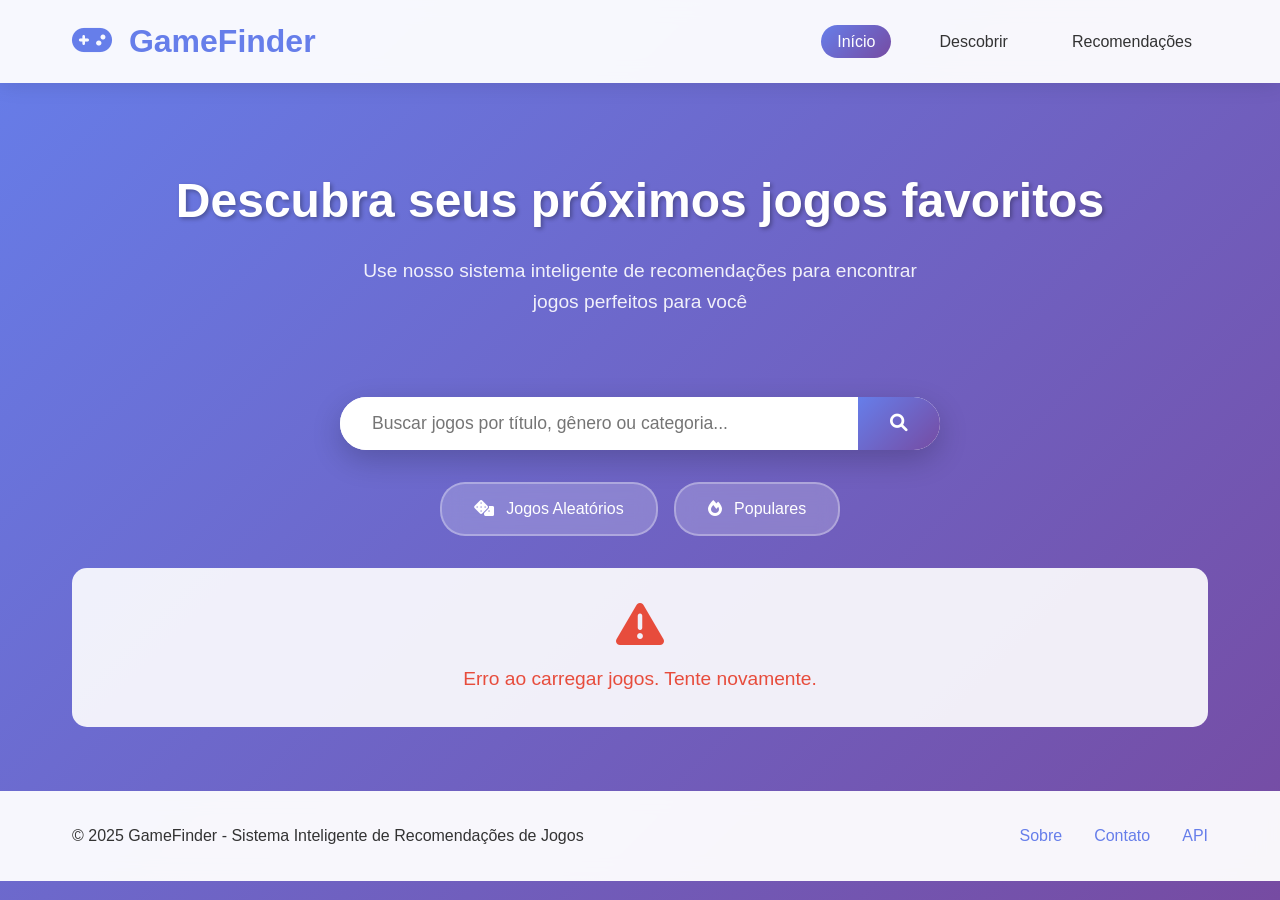
==== frontend/index.html @ a0ebf60d "Front-end inicial" ====
<!DOCTYPE html>
<html lang="pt-br">
<head>
    <meta charset="UTF-8">
    <meta name="viewport" content="width=device-width, initial-scale=1.0">
    <title>GameFinder - Sistema de Recomendações de Jogos</title>
    <link rel="stylesheet" href="style.css">
    <link href="https://cdnjs.cloudflare.com/ajax/libs/font-awesome/6.0.0/css/all.min.css" rel="stylesheet">
</head>
<body>
    <header>
        <div class="header-container">
            <h1><i class="fas fa-gamepad"></i> GameFinder</h1>
            <nav>
                <ul>
                    <li><a href="#" data-section="home" class="nav-link active">Início</a></li>
                    <li><a href="#" data-section="discover" class="nav-link">Descobrir</a></li>
                    <li><a href="#" data-section="recommendations" class="nav-link">Recomendações</a></li>
                </ul>
            </nav>
        </div>
    </header>

    <main>
        <!-- Seção Inicial -->
        <section id="home-section" class="section active">
            <div class="hero">
                <h2>Descubra seus próximos jogos favoritos</h2>
                <p>Use nosso sistema inteligente de recomendações para encontrar jogos perfeitos para você</p>
            </div>
            
            <div class="search-container">
                <div class="search-box">
                    <input type="text" id="search-input" placeholder="Buscar jogos por título, gênero ou categoria...">
                    <button id="search-button"><i class="fas fa-search"></i></button>
                </div>
            </div>

            <div class="quick-actions">
                <button class="action-btn" id="random-games-btn">
                    <i class="fas fa-dice"></i>
                    Jogos Aleatórios
                </button>
                <button class="action-btn" id="popular-games-btn">
                    <i class="fas fa-fire"></i>
                    Populares
                </button>
            </div>
        </section>

        <!-- Seção Descobrir -->
        <section id="discover-section" class="section">
            <h2>Descobrir Jogos</h2>
            <div class="filters">
                <div class="filter-group">
                    <label for="genre-filter">Gênero:</label>
                    <select id="genre-filter">
                        <option value="">Todos os gêneros</option>
                        <!-- Opções serão carregadas dinamicamente -->
                    </select>
                </div>
                <div class="filter-group">
                    <label for="category-filter">Categoria:</label>
                    <select id="category-filter">
                        <option value="">Todas as categorias</option>
                        <!-- Opções serão carregadas dinamicamente -->
                    </select>
                </div>
                <button id="apply-filters-btn" class="action-btn">
                    <i class="fas fa-filter"></i>
                    Aplicar Filtros
                </button>
            </div>
            
            <!-- Preview de jogos na seção descobrir -->
            <div id="discover-preview" class="discover-preview">
                <h3>Jogos em Destaque</h3>
                <div id="discover-games-grid" class="game-grid-small">
                    <!-- Cards pequenos dos jogos serão carregados aqui -->
                </div>
            </div>
        </section>

        <!-- Seção Recomendações -->
        <section id="recommendations-section" class="section">
            <h2>Recomendações Personalizadas</h2>
            <div class="recommendation-options">
                <div class="mood-selector">
                    <h3>Como você está se sentindo hoje?</h3>
                    <div class="mood-buttons">
                        <button class="mood-btn" data-mood="action">
                            <i class="fas fa-fist-raised"></i>
                            Aventureiro
                        </button>
                        <button class="mood-btn" data-mood="relaxed">
                            <i class="fas fa-leaf"></i>
                            Relaxado
                        </button>
                        <button class="mood-btn" data-mood="competitive">
                            <i class="fas fa-trophy"></i>
                            Competitivo
                        </button>
                        <button class="mood-btn" data-mood="creative">
                            <i class="fas fa-palette"></i>
                            Criativo
                        </button>
                    </div>
                </div>
                
                <div class="game-input">
                    <h3>Baseado em um jogo que você gosta</h3>
                    <div class="input-group">
                        <input type="text" id="game-search-input" placeholder="Digite o nome de um jogo...">
                        <button id="find-similar-btn" class="action-btn">
                            <i class="fas fa-search-plus"></i>
                            Encontrar Similares
                        </button>
                    </div>
                </div>
            </div>
        </section>

        <!-- Lista de Jogos -->
        <section id="game-list" class="game-grid">
            <!-- Jogos serão carregados aqui -->
        </section>

        <!-- Loading -->
        <div id="loading" class="loading hidden">
            <div class="spinner"></div>
            <p>Carregando jogos...</p>
        </div>

        <!-- Modal para detalhes do jogo -->
        <div id="game-modal" class="modal hidden">
            <div class="modal-content">
                <span class="close">&times;</span>
                <div id="modal-body">
                    <!-- Conteúdo do modal será inserido aqui -->
                </div>
            </div>
        </div>
    </main>

    <footer>
        <div class="footer-content">
            <p>&copy; 2025 GameFinder - Sistema Inteligente de Recomendações de Jogos</p>
            <div class="footer-links">
                <a href="#">Sobre</a>
                <a href="#">Contato</a>
                <a href="#">API</a>
            </div>
        </div>
    </footer>

    <script src="demo-data.js"></script>
    <script src="main.js"></script>
</body>
</html>
---- frontend/style.css ----
/* Reset e configurações básicas */
* {
    margin: 0;
    padding: 0;
    box-sizing: border-box;
}

body {
    font-family: 'Segoe UI', Tahoma, Geneva, Verdana, sans-serif;
    line-height: 1.6;
    color: #333;
    background: linear-gradient(135deg, #667eea 0%, #764ba2 100%);
    min-height: 100vh;
}

/* Header */
header {
    background: rgba(255, 255, 255, 0.95);
    backdrop-filter: blur(10px);
    box-shadow: 0 2px 20px rgba(0, 0, 0, 0.1);
    position: sticky;
    top: 0;
    z-index: 1000;
}

.header-container {
    max-width: 1200px;
    margin: 0 auto;
    padding: 1rem 2rem;
    display: flex;
    justify-content: space-between;
    align-items: center;
}

header h1 {
    color: #667eea;
    font-size: 2rem;
    font-weight: bold;
}

header h1 i {
    margin-right: 0.5rem;
}

nav ul {
    display: flex;
    list-style: none;
    gap: 2rem;
}

.nav-link {
    color: #333;
    text-decoration: none;
    font-weight: 500;
    padding: 0.5rem 1rem;
    border-radius: 25px;
    transition: all 0.3s ease;
    position: relative;
}

.nav-link:hover,
.nav-link.active {
    background: linear-gradient(135deg, #667eea, #764ba2);
    color: white;
    transform: translateY(-2px);
}

/* Main Content */
main {
    max-width: 1200px;
    margin: 2rem auto;
    padding: 0 2rem;
}

/* Sections */
.section {
    display: none;
    animation: fadeIn 0.5s ease-in;
}

.section.active {
    display: block;
}

@keyframes fadeIn {
    from { opacity: 0; transform: translateY(20px); }
    to { opacity: 1; transform: translateY(0); }
}

/* Hero Section */
.hero {
    text-align: center;
    padding: 3rem 0;
    color: white;
}

.hero h2 {
    font-size: 3rem;
    margin-bottom: 1rem;
    text-shadow: 2px 2px 4px rgba(0, 0, 0, 0.3);
}

.hero p {
    font-size: 1.2rem;
    opacity: 0.9;
    max-width: 600px;
    margin: 0 auto;
}

/* Search Container */
.search-container {
    display: flex;
    justify-content: center;
    margin: 2rem 0;
}

.search-box {
    display: flex;
    background: white;
    border-radius: 50px;
    overflow: hidden;
    box-shadow: 0 10px 30px rgba(0, 0, 0, 0.2);
    width: 100%;
    max-width: 600px;
}

#search-input {
    flex: 1;
    padding: 1rem 2rem;
    border: none;
    font-size: 1.1rem;
    outline: none;
}

#search-button {
    padding: 1rem 2rem;
    background: linear-gradient(135deg, #667eea, #764ba2);
    color: white;
    border: none;
    cursor: pointer;
    font-size: 1.1rem;
    transition: all 0.3s ease;
}

#search-button:hover {
    background: linear-gradient(135deg, #5a6fd8, #6a4190);
    transform: scale(1.05);
}

/* Quick Actions */
.quick-actions {
    display: flex;
    justify-content: center;
    gap: 1rem;
    margin: 2rem 0;
}

.action-btn {
    padding: 1rem 2rem;
    background: rgba(255, 255, 255, 0.2);
    color: white;
    border: 2px solid rgba(255, 255, 255, 0.3);
    border-radius: 25px;
    cursor: pointer;
    font-size: 1rem;
    font-weight: 500;
    transition: all 0.3s ease;
    backdrop-filter: blur(10px);
}

.action-btn:hover {
    background: rgba(255, 255, 255, 0.3);
    transform: translateY(-3px);
    box-shadow: 0 10px 20px rgba(0, 0, 0, 0.2);
}

.action-btn i {
    margin-right: 0.5rem;
}

/* Discover Section */
#discover-section {
    background: rgba(255, 255, 255, 0.95);
    border-radius: 20px;
    padding: 2rem;
    margin: 2rem 0;
    box-shadow: 0 10px 30px rgba(0, 0, 0, 0.1);
}

#discover-section h2 {
    color: #667eea;
    margin-bottom: 2rem;
    text-align: center;
}

.filters {
    display: flex;
    gap: 2rem;
    align-items: end;
    flex-wrap: wrap;
    justify-content: center;
    margin-bottom: 2rem;
}

.filter-group {
    display: flex;
    flex-direction: column;
    gap: 0.5rem;
}

.filter-group label {
    font-weight: 500;
    color: #333;
}

.filter-group select {
    padding: 0.8rem;
    border: 2px solid #e0e0e0;
    border-radius: 10px;
    font-size: 1rem;
    outline: none;
    transition: all 0.3s ease;
}

.filter-group select:focus {
    border-color: #667eea;
    box-shadow: 0 0 0 3px rgba(102, 126, 234, 0.1);
}

/* Discover Preview */
.discover-preview {
    margin-top: 2rem;
}

.discover-preview h3 {
    color: #667eea;
    margin-bottom: 1rem;
    text-align: center;
}

.game-grid-small {
    display: grid;
    grid-template-columns: repeat(auto-fill, minmax(180px, 1fr));
    gap: 1rem;
    margin-bottom: 1rem;
}

.game-card-small {
    background: white;
    border-radius: 15px;
    overflow: hidden;
    box-shadow: 0 5px 15px rgba(0, 0, 0, 0.1);
    transition: all 0.3s ease;
    cursor: pointer;
}

.game-card-small:hover {
    transform: translateY(-5px);
    box-shadow: 0 10px 25px rgba(0, 0, 0, 0.15);
}

.game-card-small img {
    width: 100%;
    height: 120px;
    object-fit: cover;
}

.game-card-small-content {
    padding: 1rem;
}

.game-card-small h4 {
    font-size: 1rem;
    margin-bottom: 0.5rem;
    color: #333;
    line-height: 1.2;
}

.game-card-small p {
    color: #666;
    font-size: 0.8rem;
    margin: 0;
}

/* Recommendations Section */
#recommendations-section {
    background: rgba(255, 255, 255, 0.95);
    border-radius: 20px;
    padding: 2rem;
    margin: 2rem 0;
    box-shadow: 0 10px 30px rgba(0, 0, 0, 0.1);
}

#recommendations-section h2 {
    color: #667eea;
    margin-bottom: 2rem;
    text-align: center;
}

.recommendation-options {
    display: grid;
    grid-template-columns: 1fr 1fr;
    gap: 3rem;
}

.mood-selector h3,
.game-input h3 {
    margin-bottom: 1rem;
    color: #333;
}

.mood-buttons {
    display: grid;
    grid-template-columns: 1fr 1fr;
    gap: 1rem;
}

.mood-btn {
    padding: 1rem;
    background: linear-gradient(135deg, #f093fb 0%, #f5576c 100%);
    color: white;
    border: none;
    border-radius: 15px;
    cursor: pointer;
    font-weight: 500;
    transition: all 0.3s ease;
    text-align: center;
}

.mood-btn:hover {
    transform: translateY(-3px);
    box-shadow: 0 10px 20px rgba(0, 0, 0, 0.2);
}

.mood-btn i {
    display: block;
    font-size: 1.5rem;
    margin-bottom: 0.5rem;
}

.input-group {
    display: flex;
    gap: 1rem;
}

#game-search-input {
    flex: 1;
    padding: 1rem;
    border: 2px solid #e0e0e0;
    border-radius: 10px;
    font-size: 1rem;
    outline: none;
    transition: all 0.3s ease;
}

#game-search-input:focus {
    border-color: #667eea;
    box-shadow: 0 0 0 3px rgba(102, 126, 234, 0.1);
}

/* Game Grid */
.game-grid {
    display: grid;
    grid-template-columns: repeat(auto-fill, minmax(280px, 1fr));
    gap: 2rem;
    margin: 2rem 0;
}

.game-card {
    background: white;
    border-radius: 20px;
    overflow: hidden;
    box-shadow: 0 10px 30px rgba(0, 0, 0, 0.1);
    transition: all 0.3s ease;
    cursor: pointer;
}

.game-card:hover {
    transform: translateY(-10px);
    box-shadow: 0 20px 40px rgba(0, 0, 0, 0.2);
}

.game-card img {
    width: 100%;
    height: 200px;
    object-fit: cover;
    transition: all 0.3s ease;
}

.game-card:hover img {
    transform: scale(1.1);
}

.game-card-content {
    padding: 1.5rem;
}

.game-card h3 {
    font-size: 1.3rem;
    margin-bottom: 0.5rem;
    color: #333;
}

.game-card p {
    color: #666;
    margin-bottom: 1rem;
}

.game-tags {
    display: flex;
    flex-wrap: wrap;
    gap: 0.5rem;
}

.tag {
    background: linear-gradient(135deg, #667eea, #764ba2);
    color: white;
    padding: 0.3rem 0.8rem;
    border-radius: 15px;
    font-size: 0.8rem;
    font-weight: 500;
}

/* Loading */
.loading {
    text-align: center;
    padding: 3rem;
    color: white;
}

.loading.hidden {
    display: none;
}

.spinner {
    width: 50px;
    height: 50px;
    border: 4px solid rgba(255, 255, 255, 0.3);
    border-top: 4px solid white;
    border-radius: 50%;
    animation: spin 1s linear infinite;
    margin: 0 auto 1rem;
}

@keyframes spin {
    0% { transform: rotate(0deg); }
    100% { transform: rotate(360deg); }
}

/* Modal */
.modal {
    position: fixed;
    top: 0;
    left: 0;
    width: 100%;
    height: 100%;
    background: rgba(0, 0, 0, 0.8);
    display: flex;
    justify-content: center;
    align-items: center;
    z-index: 2000;
}

.modal.hidden {
    display: none;
}

.modal-content {
    background: white;
    border-radius: 20px;
    padding: 2rem;
    max-width: 600px;
    width: 90%;
    max-height: 80vh;
    overflow-y: auto;
    position: relative;
}

.close {
    position: absolute;
    top: 1rem;
    right: 1.5rem;
    font-size: 2rem;
    cursor: pointer;
    color: #666;
}

.close:hover {
    color: #333;
}

/* Footer */
footer {
    background: rgba(255, 255, 255, 0.95);
    backdrop-filter: blur(10px);
    margin-top: 4rem;
}

.footer-content {
    max-width: 1200px;
    margin: 0 auto;
    padding: 2rem;
    display: flex;
    justify-content: space-between;
    align-items: center;
    flex-wrap: wrap;
    gap: 1rem;
}

.footer-links {
    display: flex;
    gap: 2rem;
}

.footer-links a {
    color: #667eea;
    text-decoration: none;
    font-weight: 500;
    transition: all 0.3s ease;
}

.footer-links a:hover {
    color: #764ba2;
}

/* Responsive Design */
@media (max-width: 768px) {
    .header-container {
        flex-direction: column;
        gap: 1rem;
        padding: 1rem;
    }

    nav ul {
        gap: 1rem;
    }

    .hero h2 {
        font-size: 2rem;
    }

    .hero p {
        font-size: 1rem;
    }

    .quick-actions {
        flex-direction: column;
        align-items: center;
    }

    .action-btn {
        width: 100%;
        max-width: 300px;
    }

    .filters {
        flex-direction: column;
        align-items: stretch;
    }

    .recommendation-options {
        grid-template-columns: 1fr;
        gap: 2rem;
    }

    .mood-buttons {
        grid-template-columns: 1fr;
    }

    .input-group {
        flex-direction: column;
    }

    .game-grid {
        grid-template-columns: 1fr;
    }

    .footer-content {
        flex-direction: column;
        text-align: center;
    }
}

@media (max-width: 480px) {
    main {
        padding: 0 1rem;
    }

    .hero {
        padding: 2rem 0;
    }

    .hero h2 {
        font-size: 1.8rem;
    }

    #discover-section,
    #recommendations-section {
        padding: 1.5rem;
    }

    .modal-content {
        padding: 1.5rem;
        width: 95%;
    }
}

/* Utility Classes */
.hidden {
    display: none !important;
}

.text-center {
    text-align: center;
}

.mb-1 { margin-bottom: 1rem; }
.mb-2 { margin-bottom: 2rem; }
.mt-1 { margin-top: 1rem; }
.mt-2 { margin-top: 2rem; }
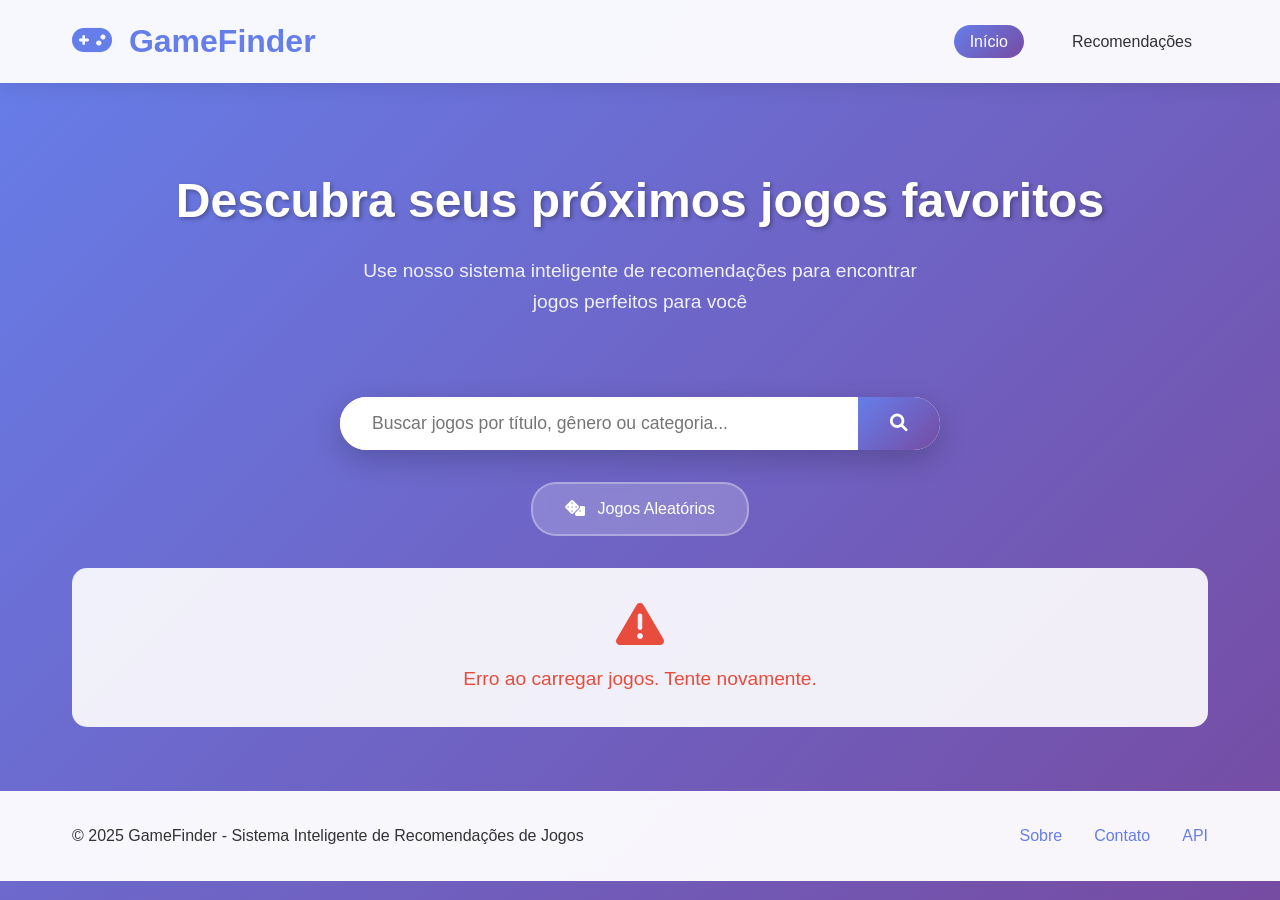
==== commit 941f7588: "Alter poc_etl" ====
--- a/frontend/index.html
+++ b/frontend/index.html
@@ -14,7 +14,6 @@
             <nav>
                 <ul>
                     <li><a href="#" data-section="home" class="nav-link active">Início</a></li>
-                    <li><a href="#" data-section="discover" class="nav-link">Descobrir</a></li>
                     <li><a href="#" data-section="recommendations" class="nav-link">Recomendações</a></li>
                 </ul>
             </nav>
@@ -41,49 +40,24 @@
                     <i class="fas fa-dice"></i>
                     Jogos Aleatórios
                 </button>
-                <button class="action-btn" id="popular-games-btn">
-                    <i class="fas fa-fire"></i>
-                    Populares
-                </button>
-            </div>
-        </section>
-
-        <!-- Seção Descobrir -->
-        <section id="discover-section" class="section">
-            <h2>Descobrir Jogos</h2>
-            <div class="filters">
-                <div class="filter-group">
-                    <label for="genre-filter">Gênero:</label>
-                    <select id="genre-filter">
-                        <option value="">Todos os gêneros</option>
-                        <!-- Opções serão carregadas dinamicamente -->
-                    </select>
-                </div>
-                <div class="filter-group">
-                    <label for="category-filter">Categoria:</label>
-                    <select id="category-filter">
-                        <option value="">Todas as categorias</option>
-                        <!-- Opções serão carregadas dinamicamente -->
-                    </select>
-                </div>
-                <button id="apply-filters-btn" class="action-btn">
-                    <i class="fas fa-filter"></i>
-                    Aplicar Filtros
-                </button>
-            </div>
-            
-            <!-- Preview de jogos na seção descobrir -->
-            <div id="discover-preview" class="discover-preview">
-                <h3>Jogos em Destaque</h3>
-                <div id="discover-games-grid" class="game-grid-small">
-                    <!-- Cards pequenos dos jogos serão carregados aqui -->
-                </div>
             </div>
         </section>
 
         <!-- Seção Recomendações -->
         <section id="recommendations-section" class="section">
             <h2>Recomendações Personalizadas</h2>
+
+            <!-- Filtros -->
+            <div class="filters">
+                <select id="genre-filter">
+                    <option value="">Todos os gêneros</option>
+                </select>
+                <select id="category-filter">
+                    <option value="">Todas as categorias</option>
+                </select>
+                <button id="apply-filters-btn" class="action-btn">Aplicar Filtros</button>
+            </div>
+
             <div class="recommendation-options">
                 <div class="mood-selector">
                     <h3>Como você está se sentindo hoje?</h3>
@@ -108,13 +82,18 @@
                 </div>
                 
                 <div class="game-input">
-                    <h3>Baseado em um jogo que você gosta</h3>
+                    <h3>Baseado em um jogo que você gosta (TF-IDF + Annoy)</h3>
                     <div class="input-group">
                         <input type="text" id="game-search-input" placeholder="Digite o nome de um jogo...">
                         <button id="find-similar-btn" class="action-btn">
                             <i class="fas fa-search-plus"></i>
                             Encontrar Similares
                         </button>
+                        <button id="find-cluster-btn" class="action-btn">
+                            <i class="fas fa-layer-group"></i>
+                            Descobrir pelo Cluster
+                        </button>
+
                     </div>
                 </div>
             </div>
@@ -156,4 +135,4 @@
     <script src="demo-data.js"></script>
     <script src="main.js"></script>
 </body>
-</html>+</html>
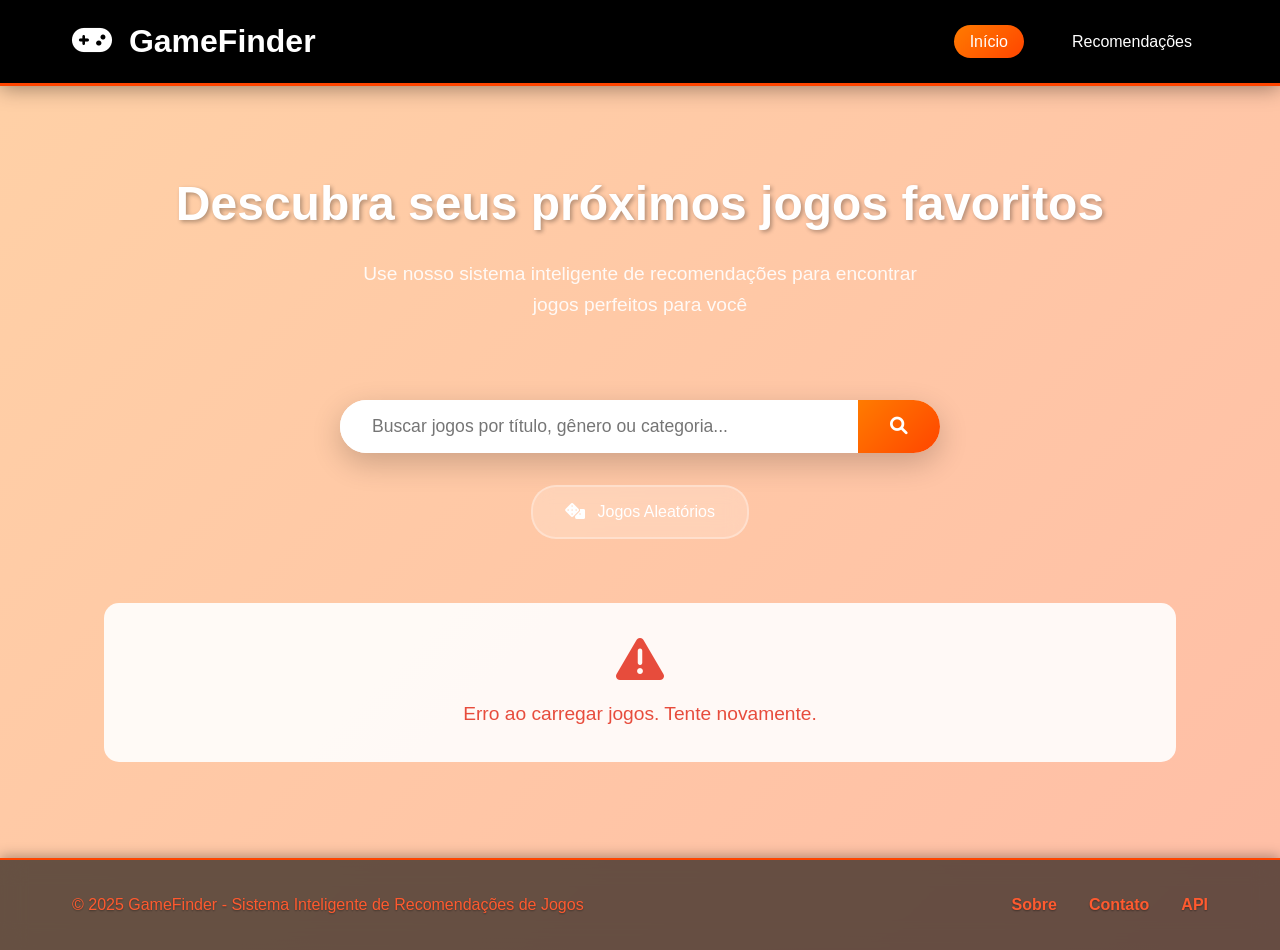
==== commit 8535d017: "Aplicando styles nos cards" ====
--- a/frontend/index.html
+++ b/frontend/index.html
@@ -131,8 +131,6 @@
             </div>
         </div>
     </footer>
-
-    <script src="demo-data.js"></script>
     <script src="main.js"></script>
 </body>
 </html>
--- a/frontend/style.css
+++ b/frontend/style.css
@@ -9,18 +9,24 @@
     font-family: 'Segoe UI', Tahoma, Geneva, Verdana, sans-serif;
     line-height: 1.6;
     color: #333;
-    background: linear-gradient(135deg, #667eea 0%, #764ba2 100%);
     min-height: 100vh;
+
+    /* overlay laranja sobre imagem */
+    background:
+      linear-gradient(135deg, rgba(255,123,0,0.35) 0%, rgba(255,69,0,0.35) 100%),
+      url("/images/fundo.jpg") center/cover no-repeat fixed;
+    background-blend-mode: overlay;
 }
 
 /* Header */
 header {
-    background: rgba(255, 255, 255, 0.95);
-    backdrop-filter: blur(10px);
-    box-shadow: 0 2px 20px rgba(0, 0, 0, 0.1);
+    background: #000;            /* fundo preto */
+    backdrop-filter: none;        /* opcional, pode tirar o blur */
+    box-shadow: 0 2px 20px rgba(0, 0, 0, 0.4);
     position: sticky;
     top: 0;
     z-index: 1000;
+    border-bottom: 3px solid #ff4500; /* opcional */
 }
 
 .header-container {
@@ -33,9 +39,17 @@
 }
 
 header h1 {
-    color: #667eea;
-    font-size: 2rem;
-    font-weight: bold;
+    color: #fff; /* branco no título */
+}
+
+.nav-link {
+    color: #fff; /* links brancos */
+}
+
+.nav-link:hover,
+.nav-link.active {
+    background: linear-gradient(135deg, #ff7b00, #ff4500); /* laranja/vermelho */
+    color: #fff;
 }
 
 header h1 i {
@@ -49,7 +63,7 @@
 }
 
 .nav-link {
-    color: #333;
+    color: #ffffff;
     text-decoration: none;
     font-weight: 500;
     padding: 0.5rem 1rem;
@@ -60,7 +74,7 @@
 
 .nav-link:hover,
 .nav-link.active {
-    background: linear-gradient(135deg, #667eea, #764ba2);
+    background: linear-gradient(135deg, #ff7b00, #ff4500);
     color: white;
     transform: translateY(-2px);
 }
@@ -134,7 +148,7 @@
 
 #search-button {
     padding: 1rem 2rem;
-    background: linear-gradient(135deg, #667eea, #764ba2);
+    background: linear-gradient(135deg, #ff7b00, #ff4500);
     color: white;
     border: none;
     cursor: pointer;
@@ -143,7 +157,7 @@
 }
 
 #search-button:hover {
-    background: linear-gradient(135deg, #5a6fd8, #6a4190);
+    background: linear-gradient(135deg, #ff6347, #e60023);
     transform: scale(1.05);
 }
 
@@ -188,7 +202,7 @@
 }
 
 #discover-section h2 {
-    color: #667eea;
+    color: #ff4500;
     margin-bottom: 2rem;
     text-align: center;
 }
@@ -223,8 +237,8 @@
 }
 
 .filter-group select:focus {
-    border-color: #667eea;
-    box-shadow: 0 0 0 3px rgba(102, 126, 234, 0.1);
+    border-color: #ff7b00;
+    box-shadow: 0 0 0 3px rgba(255, 123, 0, 0.1);
 }
 
 /* Discover Preview */
@@ -233,7 +247,7 @@
 }
 
 .discover-preview h3 {
-    color: #667eea;
+    color: #ff4500;
     margin-bottom: 1rem;
     text-align: center;
 }
@@ -292,7 +306,7 @@
 }
 
 #recommendations-section h2 {
-    color: #667eea;
+    color: #ff4500;
     margin-bottom: 2rem;
     text-align: center;
 }
@@ -302,12 +316,89 @@
     grid-template-columns: 1fr 1fr;
     gap: 3rem;
 }
-
-.mood-selector h3,
+.game-input {
+    background: #1e1e2f;
+    padding: 1.5rem;
+    border-radius: 12px;
+    display: flex;
+    flex-direction: column;
+    gap: 1rem;
+    margin-bottom: 2rem;
+}
+
 .game-input h3 {
-    margin-bottom: 1rem;
-    color: #333;
-}
+    color: #fff;
+    font-size: 1.2rem;
+    margin-bottom: 0.5rem;
+}
+
+.game-input .input-group {
+    display: flex;
+    gap: 0.8rem;
+    flex-wrap: wrap;
+}
+
+#game-search-input {
+    flex: 1;
+    padding: 0.8rem 1rem;
+    border-radius: 12px;
+    border: 2px solid #333;
+    background: #1e1e2f;
+    color: #fff;
+    font-size: 1rem;
+    transition: transform 0.2s, box-shadow 0.2s;
+}
+
+#game-search-input:focus {
+    outline: none;
+    transform: translateY(-2px);
+    box-shadow: 0 6px 15px rgba(0,0,0,0.5);
+    border-color: #ff7b00;
+}
+
+#find-similar-btn,
+#find-cluster-btn {
+    background: #1e1e2f;
+    color: #fff;
+    border: 2px solid #333;
+    border-radius: 12px;
+    padding: 0.8rem 1.2rem;
+    cursor: pointer;
+    font-size: 1rem;
+    display: flex;
+    align-items: center;
+    gap: 0.5rem;
+    transition: transform 0.2s, box-shadow 0.2s;
+}
+
+#find-similar-btn:hover,
+#find-cluster-btn:hover,
+#find-similar-btn:focus,
+#find-cluster-btn:focus {
+    transform: translateY(-2px);
+    box-shadow: 0 6px 15px rgba(0,0,0,0.5);
+    border-color: #ff7b00;
+    outline: none;
+}
+
+/* Responsividade */
+@media (max-width: 600px) {
+    .game-input .input-group {
+        flex-direction: column;
+    }
+
+    #game-search-input,
+    #find-similar-btn,
+    #find-cluster-btn {
+        width: 100%;
+    }
+}
+
+#category-filter,
+label[for="category-filter"] {
+    display: none;
+}
+
 
 .mood-buttons {
     display: grid;
@@ -317,7 +408,7 @@
 
 .mood-btn {
     padding: 1rem;
-    background: linear-gradient(135deg, #f093fb 0%, #f5576c 100%);
+    background: linear-gradient(135deg, #ff6347 0%, #ff0000 100%);
     color: white;
     border: none;
     border-radius: 15px;
@@ -354,8 +445,8 @@
 }
 
 #game-search-input:focus {
-    border-color: #667eea;
-    box-shadow: 0 0 0 3px rgba(102, 126, 234, 0.1);
+    border-color: #ff7b00;
+    box-shadow: 0 0 0 3px rgba(255, 123, 0, 0.1);
 }
 
 /* Game Grid */
@@ -365,19 +456,39 @@
     gap: 2rem;
     margin: 2rem 0;
 }
-
+#game-list {
+    display: grid;
+    grid-template-columns: repeat(auto-fit, minmax(220px, 1fr));
+    gap: 1.5rem;
+    padding: 2rem;
+}
+
+.game-icon {
+    font-size: 2.5rem;
+    margin-bottom: 0.5rem;
+    color: #ff6f61;
+}
+.game-title {
+    font-size: 1.2rem;
+    font-weight: 600;
+    margin-bottom: 0.5rem;
+}
 .game-card {
-    background: white;
-    border-radius: 20px;
-    overflow: hidden;
-    box-shadow: 0 10px 30px rgba(0, 0, 0, 0.1);
-    transition: all 0.3s ease;
+   background: #1e1e2f;
+    color: #fff;
+    border-radius: 12px;
+    padding: 1rem;
     cursor: pointer;
+    transition: transform 0.2s, box-shadow 0.2s;
+    display: flex;
+    flex-direction: column;
+    align-items: center;
+    text-align: center;
 }
 
 .game-card:hover {
-    transform: translateY(-10px);
-    box-shadow: 0 20px 40px rgba(0, 0, 0, 0.2);
+    transform: translateY(-5px);
+    box-shadow: 0 8px 20px rgba(0,0,0,0.5);
 }
 
 .game-card img {
@@ -409,16 +520,21 @@
 .game-tags {
     display: flex;
     flex-wrap: wrap;
-    gap: 0.5rem;
+    gap: 0.3rem;
+    max-width: 100%;  
+    overflow: hidden; 
+    justify-content: flex-start;
 }
 
 .tag {
-    background: linear-gradient(135deg, #667eea, #764ba2);
+    background: linear-gradient(135deg, #ff7b00, #ff4500);
     color: white;
-    padding: 0.3rem 0.8rem;
-    border-radius: 15px;
+    padding: 0.25rem 0.6rem;
+    border-radius: 6px;
     font-size: 0.8rem;
-    font-weight: 500;
+    white-space: normal;   /* permite quebrar linha se necessário */
+    max-width: 100%;       /* não ultrapassa o card */
+    word-break: break-word;
 }
 
 /* Loading */
@@ -488,6 +604,71 @@
 .close:hover {
     color: #333;
 }
+.filters {
+    display: flex;
+    gap: 1rem;
+    flex-wrap: wrap;
+    margin-bottom: 2rem;
+}
+
+#genre-filter {
+    appearance: none;
+    -webkit-appearance: none;
+    -moz-appearance: none;
+    background: #1e1e2f;
+    color: #fff;
+    padding: 0.8rem 1rem;
+    border-radius: 12px;
+    border: 2px solid #333;
+    font-size: 1rem;
+    cursor: pointer;
+    transition: transform 0.2s, box-shadow 0.2s;
+    min-width: 200px;
+    text-align: left;
+}
+
+#genre-filter:hover,
+#genre-filter:focus {
+    transform: translateY(-2px);
+    box-shadow: 0 6px 15px rgba(0,0,0,0.5);
+    border-color: #ff7b00;
+    outline: none;
+}
+
+#apply-filters-btn {
+    background: #1e1e2f;
+    color: #fff;
+    border: 2px solid #333;
+    border-radius: 12px;
+    padding: 0.8rem 1.2rem;
+    cursor: pointer;
+    font-size: 1rem;
+    transition: transform 0.2s, box-shadow 0.2s;
+    display: flex;
+    align-items: center;
+    gap: 0.5rem;
+}
+
+#apply-filters-btn:hover,
+#apply-filters-btn:focus {
+    transform: translateY(-2px);
+    box-shadow: 0 6px 15px rgba(0,0,0,0.5);
+    border-color: #ff7b00;
+    color: #fff;
+    outline: none;
+}
+
+@media (max-width: 600px) {
+    .filters {
+        flex-direction: column;
+    }
+
+    #genre-filter,
+    #apply-filters-btn {
+        width: 100%;
+    }
+}
+
 
 /* Footer */
 footer {
@@ -513,14 +694,14 @@
 }
 
 .footer-links a {
-    color: #667eea;
+    color: #ff4500;
     text-decoration: none;
     font-weight: 500;
     transition: all 0.3s ease;
 }
 
 .footer-links a:hover {
-    color: #764ba2;
+    color: #e60023;
 }
 
 /* Responsive Design */
@@ -618,3 +799,53 @@
 .mb-2 { margin-bottom: 2rem; }
 .mt-1 { margin-top: 1rem; }
 .mt-2 { margin-top: 2rem; }
+
+/* Footer com blur e gradiente preto-translúcido */
+footer {
+  position: relative;
+  backdrop-filter: blur(12px); /* blur do fundo */
+  background: rgba(0,0,0,0.6); /* fundo semi-transparente */
+  border-top: 2px solid #ff4500; /* linha superior */
+  box-shadow: 0 -2px 12px rgba(0,0,0,0.3);
+  margin-top: 4rem;
+  color: #ff5a2f; /* laranja-avermelhado */
+}
+
+/* Conteúdo do footer */
+.footer-content {
+  max-width: 1200px;
+  margin: 0 auto;
+  padding: 2rem;
+  display: flex;
+  justify-content: space-between;
+  align-items: center;
+  flex-wrap: wrap;
+  gap: 1rem;
+}
+
+/* Texto padrão */
+.footer-content p,
+.footer-content span {
+  color: #ff5a2f; /* laranja-avermelhado */
+  font-weight: 500;
+  text-shadow: 0 1px 2px rgba(0,0,0,0.4);
+}
+
+/* Links */
+.footer-links {
+  display: flex;
+  gap: 2rem;
+}
+
+.footer-links a {
+  color: #ff5a2f; /* laranja-avermelhado */
+  text-decoration: none;
+  font-weight: 600;
+  transition: color 0.3s ease, transform 0.2s ease;
+  text-shadow: 0 1px 2px rgba(0,0,0,0.4);
+}
+
+.footer-links a:hover {
+  color: #e60023; /* vermelho mais intenso no hover */
+  transform: translateY(-2px);
+}
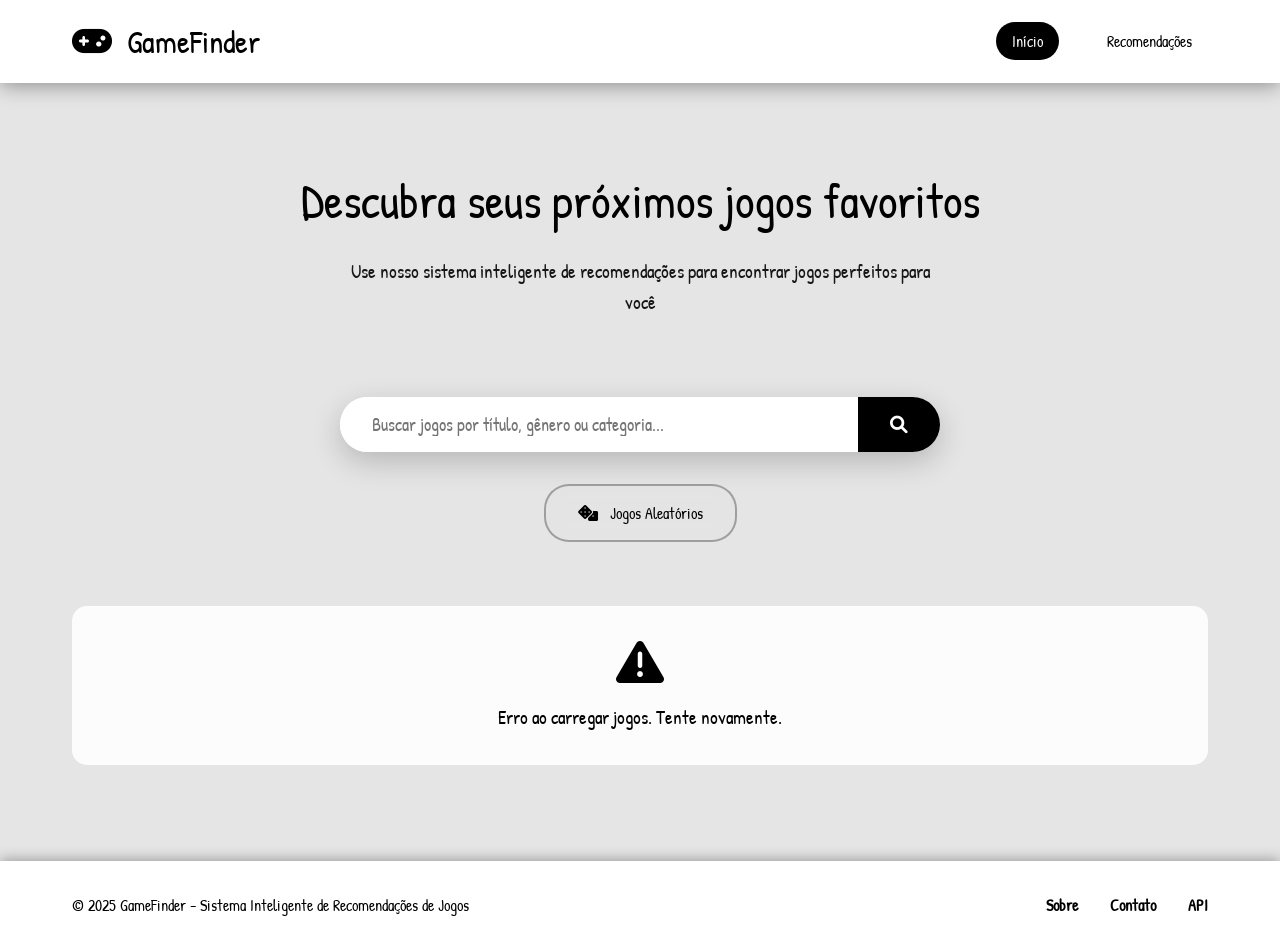
==== commit 507a8fc0: "fix: refactor styles and update font settings for consistency" ====
--- a/frontend/index.html
+++ b/frontend/index.html
@@ -6,6 +6,9 @@
     <title>GameFinder - Sistema de Recomendações de Jogos</title>
     <link rel="stylesheet" href="style.css">
     <link href="https://cdnjs.cloudflare.com/ajax/libs/font-awesome/6.0.0/css/all.min.css" rel="stylesheet">
+    <link rel="preconnect" href="https://fonts.googleapis.com"> 
+    <link rel="preconnect" href="https://fonts.gstatic.com" crossorigin> 
+    <link href="https://fonts.googleapis.com/css2?family=Patrick+Hand&display=swap" rel="stylesheet">
 </head>
 <body>
     <header>
--- a/frontend/style.css
+++ b/frontend/style.css
@@ -3,6 +3,9 @@
     margin: 0;
     padding: 0;
     box-sizing: border-box;
+    font-family: "Patrick Hand", cursive ;
+    font-weight: 400 ; /* único disponível */
+    font-style: normal ; /* único disponível */
 }
 
 body {
@@ -11,22 +14,23 @@
     color: #333;
     min-height: 100vh;
 
+    font-family: "Patrick Hand", cursive !important;
+    font-weight: 400 !important; /* único disponível */
+    font-style: normal !important; /* único disponível */
+    
     /* overlay laranja sobre imagem */
-    background:
-      linear-gradient(135deg, rgba(255,123,0,0.35) 0%, rgba(255,69,0,0.35) 100%),
-      url("/images/fundo.jpg") center/cover no-repeat fixed;
+    background: #E5E5E5;
     background-blend-mode: overlay;
 }
 
 /* Header */
 header {
-    background: #000;            /* fundo preto */
+    background: #fff;            /* fundo preto */
     backdrop-filter: none;        /* opcional, pode tirar o blur */
     box-shadow: 0 2px 20px rgba(0, 0, 0, 0.4);
     position: sticky;
     top: 0;
     z-index: 1000;
-    border-bottom: 3px solid #ff4500; /* opcional */
 }
 
 .header-container {
@@ -39,16 +43,16 @@
 }
 
 header h1 {
-    color: #fff; /* branco no título */
+    color: #000; /* branco no título */
 }
 
 .nav-link {
-    color: #fff; /* links brancos */
+    color: #000; /* links brancos */
 }
 
 .nav-link:hover,
 .nav-link.active {
-    background: linear-gradient(135deg, #ff7b00, #ff4500); /* laranja/vermelho */
+    background: #000; /* laranja/vermelho */
     color: #fff;
 }
 
@@ -63,7 +67,7 @@
 }
 
 .nav-link {
-    color: #ffffff;
+    color: #000;
     text-decoration: none;
     font-weight: 500;
     padding: 0.5rem 1rem;
@@ -74,7 +78,7 @@
 
 .nav-link:hover,
 .nav-link.active {
-    background: linear-gradient(135deg, #ff7b00, #ff4500);
+    background: #000;
     color: white;
     transform: translateY(-2px);
 }
@@ -105,13 +109,12 @@
 .hero {
     text-align: center;
     padding: 3rem 0;
-    color: white;
+    color: black;
 }
 
 .hero h2 {
     font-size: 3rem;
     margin-bottom: 1rem;
-    text-shadow: 2px 2px 4px rgba(0, 0, 0, 0.3);
 }
 
 .hero p {
@@ -144,11 +147,14 @@
     border: none;
     font-size: 1.1rem;
     outline: none;
+    font-family: "Patrick Hand", cursive !important;
+    font-weight: 400 !important; /* único disponível */
+    font-style: normal !important; /* único disponível */
 }
 
 #search-button {
     padding: 1rem 2rem;
-    background: linear-gradient(135deg, #ff7b00, #ff4500);
+    background: black;
     color: white;
     border: none;
     cursor: pointer;
@@ -171,19 +177,21 @@
 
 .action-btn {
     padding: 1rem 2rem;
-    background: rgba(255, 255, 255, 0.2);
-    color: white;
-    border: 2px solid rgba(255, 255, 255, 0.3);
+    background: rgba(225, 225, 225, 0.2);
+    color: black;
+    border: 2px solid rgba(0, 0, 0, 0.3);
     border-radius: 25px;
     cursor: pointer;
     font-size: 1rem;
     font-weight: 500;
     transition: all 0.3s ease;
     backdrop-filter: blur(10px);
-}
+    font-family: "Patrick Hand", cursive !important;
+    font-weight: 400 !important; /* único disponível */
+    font-style: normal !important; /* único disponível */}
 
 .action-btn:hover {
-    background: rgba(255, 255, 255, 0.3);
+    background: rgba(255, 255, 255, 0.4);
     transform: translateY(-3px);
     box-shadow: 0 10px 20px rgba(0, 0, 0, 0.2);
 }
@@ -194,7 +202,7 @@
 
 /* Discover Section */
 #discover-section {
-    background: rgba(255, 255, 255, 0.95);
+    background: rgba(0, 0, 0, 0.95);
     border-radius: 20px;
     padding: 2rem;
     margin: 2rem 0;
@@ -202,7 +210,7 @@
 }
 
 #discover-section h2 {
-    color: #ff4500;
+    color: black;
     margin-bottom: 2rem;
     text-align: center;
 }
@@ -224,12 +232,12 @@
 
 .filter-group label {
     font-weight: 500;
-    color: #333;
+    color: #000;
 }
 
 .filter-group select {
     padding: 0.8rem;
-    border: 2px solid #e0e0e0;
+    border: 2px solid #000;
     border-radius: 10px;
     font-size: 1rem;
     outline: none;
@@ -237,7 +245,7 @@
 }
 
 .filter-group select:focus {
-    border-color: #ff7b00;
+    border-color: #000;
     box-shadow: 0 0 0 3px rgba(255, 123, 0, 0.1);
 }
 
@@ -247,7 +255,7 @@
 }
 
 .discover-preview h3 {
-    color: #ff4500;
+    color: black;
     margin-bottom: 1rem;
     text-align: center;
 }
@@ -306,7 +314,7 @@
 }
 
 #recommendations-section h2 {
-    color: #ff4500;
+    color: black;
     margin-bottom: 2rem;
     text-align: center;
 }
@@ -317,7 +325,7 @@
     gap: 3rem;
 }
 .game-input {
-    background: #1e1e2f;
+    background: black;
     padding: 1.5rem;
     border-radius: 12px;
     display: flex;
@@ -343,7 +351,7 @@
     padding: 0.8rem 1rem;
     border-radius: 12px;
     border: 2px solid #333;
-    background: #1e1e2f;
+    background: black;
     color: #fff;
     font-size: 1rem;
     transition: transform 0.2s, box-shadow 0.2s;
@@ -353,12 +361,12 @@
     outline: none;
     transform: translateY(-2px);
     box-shadow: 0 6px 15px rgba(0,0,0,0.5);
-    border-color: #ff7b00;
+    border-color: white;
 }
 
 #find-similar-btn,
 #find-cluster-btn {
-    background: #1e1e2f;
+    background: black;
     color: #fff;
     border: 2px solid #333;
     border-radius: 12px;
@@ -377,7 +385,7 @@
 #find-cluster-btn:focus {
     transform: translateY(-2px);
     box-shadow: 0 6px 15px rgba(0,0,0,0.5);
-    border-color: #ff7b00;
+    border-color: #c6c6c6;
     outline: none;
 }
 
@@ -408,7 +416,7 @@
 
 .mood-btn {
     padding: 1rem;
-    background: linear-gradient(135deg, #ff6347 0%, #ff0000 100%);
+    background: black;
     color: white;
     border: none;
     border-radius: 15px;
@@ -445,7 +453,7 @@
 }
 
 #game-search-input:focus {
-    border-color: #ff7b00;
+    border-color: black;
     box-shadow: 0 0 0 3px rgba(255, 123, 0, 0.1);
 }
 
@@ -455,6 +463,7 @@
     grid-template-columns: repeat(auto-fill, minmax(280px, 1fr));
     gap: 2rem;
     margin: 2rem 0;
+    padding: 2rem 0 !important;
 }
 #game-list {
     display: grid;
@@ -466,7 +475,7 @@
 .game-icon {
     font-size: 2.5rem;
     margin-bottom: 0.5rem;
-    color: #ff6f61;
+    color: black;
 }
 .game-title {
     font-size: 1.2rem;
@@ -474,7 +483,7 @@
     margin-bottom: 0.5rem;
 }
 .game-card {
-   background: #1e1e2f;
+   background: black;
     color: #fff;
     border-radius: 12px;
     padding: 1rem;
@@ -527,7 +536,7 @@
 }
 
 .tag {
-    background: linear-gradient(135deg, #ff7b00, #ff4500);
+    background: linear-gradient(135deg, black, black);
     color: white;
     padding: 0.25rem 0.6rem;
     border-radius: 6px;
@@ -615,7 +624,7 @@
     appearance: none;
     -webkit-appearance: none;
     -moz-appearance: none;
-    background: #1e1e2f;
+    background: black;
     color: #fff;
     padding: 0.8rem 1rem;
     border-radius: 12px;
@@ -631,12 +640,12 @@
 #genre-filter:focus {
     transform: translateY(-2px);
     box-shadow: 0 6px 15px rgba(0,0,0,0.5);
-    border-color: #ff7b00;
+    border-color: black;
     outline: none;
 }
 
 #apply-filters-btn {
-    background: #1e1e2f;
+    background: black;
     color: #fff;
     border: 2px solid #333;
     border-radius: 12px;
@@ -653,7 +662,7 @@
 #apply-filters-btn:focus {
     transform: translateY(-2px);
     box-shadow: 0 6px 15px rgba(0,0,0,0.5);
-    border-color: #ff7b00;
+    border-color: black;
     color: #fff;
     outline: none;
 }
@@ -672,7 +681,7 @@
 
 /* Footer */
 footer {
-    background: rgba(255, 255, 255, 0.95);
+    background: white;
     backdrop-filter: blur(10px);
     margin-top: 4rem;
 }
@@ -694,14 +703,14 @@
 }
 
 .footer-links a {
-    color: #ff4500;
+    color: black;
     text-decoration: none;
     font-weight: 500;
     transition: all 0.3s ease;
 }
 
 .footer-links a:hover {
-    color: #e60023;
+    color: black;
 }
 
 /* Responsive Design */
@@ -804,11 +813,10 @@
 footer {
   position: relative;
   backdrop-filter: blur(12px); /* blur do fundo */
-  background: rgba(0,0,0,0.6); /* fundo semi-transparente */
-  border-top: 2px solid #ff4500; /* linha superior */
+  background: white; /* fundo semi-transparente */
   box-shadow: 0 -2px 12px rgba(0,0,0,0.3);
   margin-top: 4rem;
-  color: #ff5a2f; /* laranja-avermelhado */
+  color: black; /* laranja-avermelhado */
 }
 
 /* Conteúdo do footer */
@@ -826,9 +834,8 @@
 /* Texto padrão */
 .footer-content p,
 .footer-content span {
-  color: #ff5a2f; /* laranja-avermelhado */
+  color: black; /* laranja-avermelhado */
   font-weight: 500;
-  text-shadow: 0 1px 2px rgba(0,0,0,0.4);
 }
 
 /* Links */
@@ -838,14 +845,13 @@
 }
 
 .footer-links a {
-  color: #ff5a2f; /* laranja-avermelhado */
+  color: black; /* laranja-avermelhado */
   text-decoration: none;
   font-weight: 600;
   transition: color 0.3s ease, transform 0.2s ease;
-  text-shadow: 0 1px 2px rgba(0,0,0,0.4);
 }
 
 .footer-links a:hover {
-  color: #e60023; /* vermelho mais intenso no hover */
+  color: black; /* vermelho mais intenso no hover */
   transform: translateY(-2px);
 }
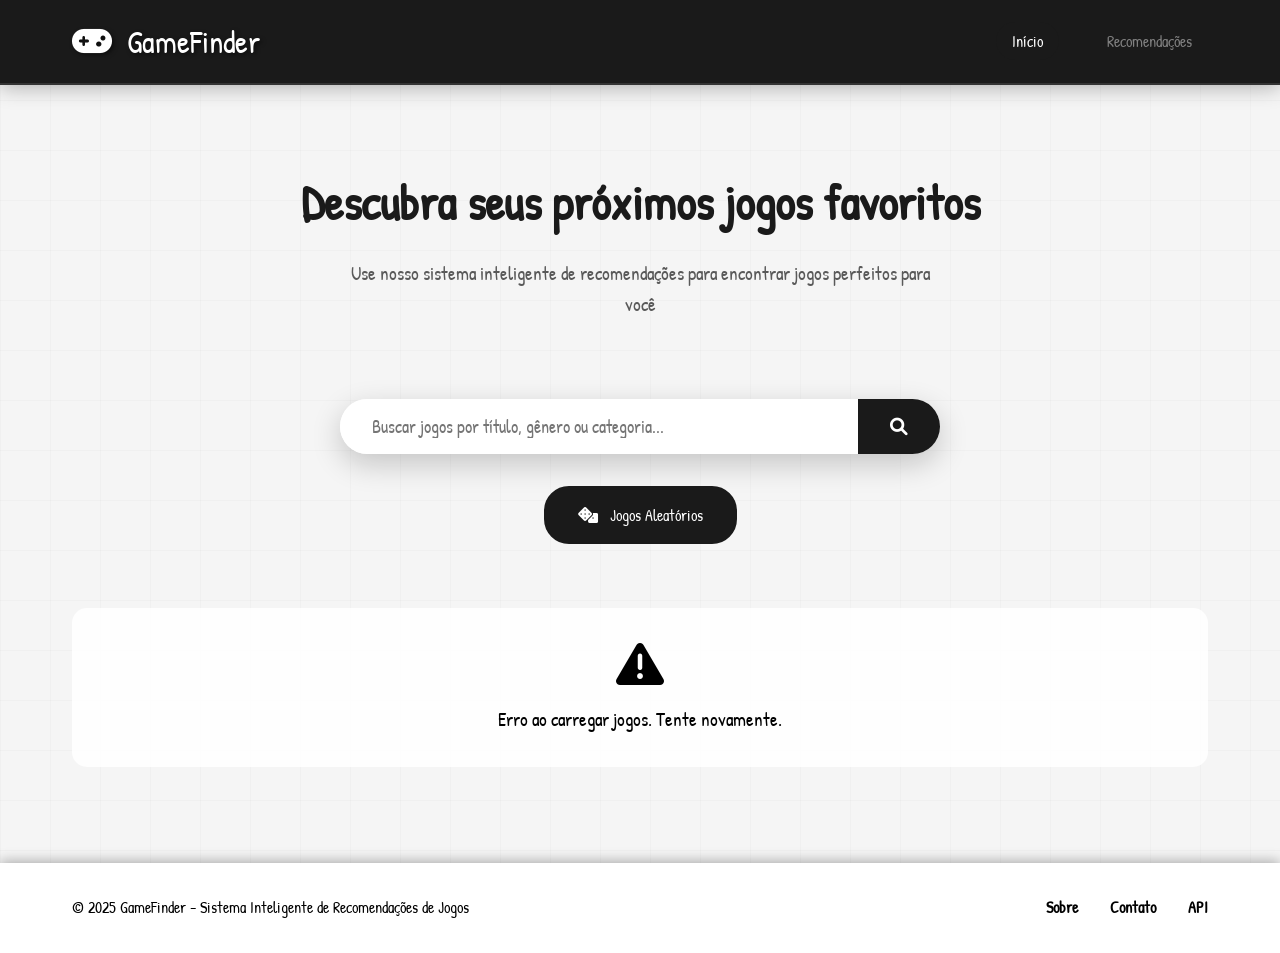
==== commit 7f003d72: "Enhance game filtering and recommendations features - Updated tag handling in GameController to supp" ====
--- a/frontend/index.html
+++ b/frontend/index.html
@@ -1,139 +1,165 @@
 <!DOCTYPE html>
 <html lang="pt-br">
-<head>
-    <meta charset="UTF-8">
-    <meta name="viewport" content="width=device-width, initial-scale=1.0">
+  <head>
+    <meta charset="UTF-8" />
+    <meta name="viewport" content="width=device-width, initial-scale=1.0" />
     <title>GameFinder - Sistema de Recomendações de Jogos</title>
-    <link rel="stylesheet" href="style.css">
-    <link href="https://cdnjs.cloudflare.com/ajax/libs/font-awesome/6.0.0/css/all.min.css" rel="stylesheet">
-    <link rel="preconnect" href="https://fonts.googleapis.com"> 
-    <link rel="preconnect" href="https://fonts.gstatic.com" crossorigin> 
-    <link href="https://fonts.googleapis.com/css2?family=Patrick+Hand&display=swap" rel="stylesheet">
-</head>
-<body>
+    <link rel="stylesheet" href="style.css?v=2" />
+    <link
+      href="https://cdnjs.cloudflare.com/ajax/libs/font-awesome/6.0.0/css/all.min.css"
+      rel="stylesheet"
+    />
+    <link rel="preconnect" href="https://fonts.googleapis.com" />
+    <link rel="preconnect" href="https://fonts.gstatic.com" crossorigin />
+    <link
+      href="https://fonts.googleapis.com/css2?family=Patrick+Hand&display=swap"
+      rel="stylesheet"
+    />
+  </head>
+  <body>
     <header>
-        <div class="header-container">
-            <h1><i class="fas fa-gamepad"></i> GameFinder</h1>
-            <nav>
-                <ul>
-                    <li><a href="#" data-section="home" class="nav-link active">Início</a></li>
-                    <li><a href="#" data-section="recommendations" class="nav-link">Recomendações</a></li>
-                </ul>
-            </nav>
-        </div>
+      <div class="header-container">
+        <h1><i class="fas fa-gamepad"></i> GameFinder</h1>
+        <nav>
+          <ul>
+            <li>
+              <a href="#" data-section="home" class="nav-link active">Início</a>
+            </li>
+            <li>
+              <a href="#" data-section="recommendations" class="nav-link"
+                >Recomendações</a
+              >
+            </li>
+          </ul>
+        </nav>
+      </div>
     </header>
 
     <main>
-        <!-- Seção Inicial -->
-        <section id="home-section" class="section active">
-            <div class="hero">
-                <h2>Descubra seus próximos jogos favoritos</h2>
-                <p>Use nosso sistema inteligente de recomendações para encontrar jogos perfeitos para você</p>
-            </div>
-            
-            <div class="search-container">
-                <div class="search-box">
-                    <input type="text" id="search-input" placeholder="Buscar jogos por título, gênero ou categoria...">
-                    <button id="search-button"><i class="fas fa-search"></i></button>
-                </div>
-            </div>
-
-            <div class="quick-actions">
-                <button class="action-btn" id="random-games-btn">
-                    <i class="fas fa-dice"></i>
-                    Jogos Aleatórios
-                </button>
-            </div>
-        </section>
-
-        <!-- Seção Recomendações -->
-        <section id="recommendations-section" class="section">
-            <h2>Recomendações Personalizadas</h2>
-
-            <!-- Filtros -->
-            <div class="filters">
-                <select id="genre-filter">
-                    <option value="">Todos os gêneros</option>
-                </select>
-                <select id="category-filter">
-                    <option value="">Todas as categorias</option>
-                </select>
-                <button id="apply-filters-btn" class="action-btn">Aplicar Filtros</button>
-            </div>
-
-            <div class="recommendation-options">
-                <div class="mood-selector">
-                    <h3>Como você está se sentindo hoje?</h3>
-                    <div class="mood-buttons">
-                        <button class="mood-btn" data-mood="action">
-                            <i class="fas fa-fist-raised"></i>
-                            Aventureiro
-                        </button>
-                        <button class="mood-btn" data-mood="relaxed">
-                            <i class="fas fa-leaf"></i>
-                            Relaxado
-                        </button>
-                        <button class="mood-btn" data-mood="competitive">
-                            <i class="fas fa-trophy"></i>
-                            Competitivo
-                        </button>
-                        <button class="mood-btn" data-mood="creative">
-                            <i class="fas fa-palette"></i>
-                            Criativo
-                        </button>
-                    </div>
-                </div>
-                
-                <div class="game-input">
-                    <h3>Baseado em um jogo que você gosta (TF-IDF + Annoy)</h3>
-                    <div class="input-group">
-                        <input type="text" id="game-search-input" placeholder="Digite o nome de um jogo...">
-                        <button id="find-similar-btn" class="action-btn">
-                            <i class="fas fa-search-plus"></i>
-                            Encontrar Similares
-                        </button>
-                        <button id="find-cluster-btn" class="action-btn">
-                            <i class="fas fa-layer-group"></i>
-                            Descobrir pelo Cluster
-                        </button>
-
-                    </div>
-                </div>
-            </div>
-        </section>
-
-        <!-- Lista de Jogos -->
-        <section id="game-list" class="game-grid">
-            <!-- Jogos serão carregados aqui -->
-        </section>
-
-        <!-- Loading -->
-        <div id="loading" class="loading hidden">
-            <div class="spinner"></div>
-            <p>Carregando jogos...</p>
+      <!-- Seção Inicial -->
+      <section id="home-section" class="section active">
+        <div class="hero">
+          <h2>Descubra seus próximos jogos favoritos</h2>
+          <p>
+            Use nosso sistema inteligente de recomendações para encontrar jogos
+            perfeitos para você
+          </p>
         </div>
 
-        <!-- Modal para detalhes do jogo -->
-        <div id="game-modal" class="modal hidden">
-            <div class="modal-content">
-                <span class="close">&times;</span>
-                <div id="modal-body">
-                    <!-- Conteúdo do modal será inserido aqui -->
-                </div>
+        <div class="search-container">
+          <div class="search-box">
+            <input
+              type="text"
+              id="search-input"
+              placeholder="Buscar jogos por título, gênero ou categoria..."
+            />
+            <button id="search-button"><i class="fas fa-search"></i></button>
+          </div>
+        </div>
+
+        <div class="quick-actions">
+          <button class="action-btn" id="random-games-btn">
+            <i class="fas fa-dice"></i>
+            Jogos Aleatórios
+          </button>
+        </div>
+      </section>
+
+      <!-- Seção Recomendações -->
+      <section id="recommendations-section" class="section">
+        <h2>Recomendações Personalizadas</h2>
+
+        <!-- Filtros -->
+        <div class="filters">
+          <select id="genre-filter">
+            <option value="">Todos os gêneros</option>
+          </select>
+          <select id="category-filter">
+            <option value="">Todas as categorias</option>
+          </select>
+          <button id="apply-filters-btn" class="action-btn">
+            Aplicar Filtro
+          </button>
+        </div>
+
+        <div class="recommendation-options">
+          <div class="mood-selector">
+            <h3>Como você está se sentindo hoje?</h3>
+            <div class="mood-buttons">
+              <button class="mood-btn" data-mood="action">
+                <i class="fas fa-fist-raised"></i>
+                Aventureiro
+              </button>
+              <button class="mood-btn" data-mood="relaxed">
+                <i class="fas fa-leaf"></i>
+                Relaxado
+              </button>
+              <button class="mood-btn" data-mood="competitive">
+                <i class="fas fa-trophy"></i>
+                Competitivo
+              </button>
+              <button class="mood-btn" data-mood="creative">
+                <i class="fas fa-palette"></i>
+                Criativo
+              </button>
             </div>
+          </div>
+
+          <div class="game-input">
+            <h3>Baseado em um jogo que você gosta (TF-IDF + Annoy)</h3>
+            <div class="input-group">
+              <input
+                type="text"
+                id="game-search-input"
+                placeholder="Digite o nome de um jogo..."
+              />
+              <button id="find-similar-btn" class="action-btn">
+                <i class="fas fa-search-plus"></i>
+                Encontrar Similares
+              </button>
+              <button id="find-cluster-btn" class="action-btn">
+                <i class="fas fa-layer-group"></i>
+                Descobrir pelo Cluster
+              </button>
+            </div>
+          </div>
         </div>
+      </section>
+
+      <!-- Lista de Jogos -->
+      <section id="game-list" class="game-grid">
+        <!-- Jogos serão carregados aqui -->
+      </section>
+
+      <!-- Loading -->
+      <div id="loading" class="loading hidden">
+        <div class="spinner"></div>
+        <p>Carregando jogos...</p>
+      </div>
+
+      <!-- Modal para detalhes do jogo -->
+      <div id="game-modal" class="modal hidden">
+        <div class="modal-content">
+          <span class="close">&times;</span>
+          <div id="modal-body">
+            <!-- Conteúdo do modal será inserido aqui -->
+          </div>
+        </div>
+      </div>
     </main>
 
     <footer>
-        <div class="footer-content">
-            <p>&copy; 2025 GameFinder - Sistema Inteligente de Recomendações de Jogos</p>
-            <div class="footer-links">
-                <a href="#">Sobre</a>
-                <a href="#">Contato</a>
-                <a href="#">API</a>
-            </div>
+      <div class="footer-content">
+        <p>
+          &copy; 2025 GameFinder - Sistema Inteligente de Recomendações de Jogos
+        </p>
+        <div class="footer-links">
+          <a href="#">Sobre</a>
+          <a href="#">Contato</a>
+          <a href="#">API</a>
         </div>
+      </div>
     </footer>
     <script src="main.js"></script>
-</body>
+  </body>
 </html>
--- a/frontend/style.css
+++ b/frontend/style.css
@@ -11,26 +11,30 @@
 body {
     font-family: 'Segoe UI', Tahoma, Geneva, Verdana, sans-serif;
     line-height: 1.6;
-    color: #333;
+    color: #1a1a1a;
     min-height: 100vh;
 
     font-family: "Patrick Hand", cursive !important;
-    font-weight: 400 !important; /* único disponível */
-    font-style: normal !important; /* único disponível */
+    font-weight: 400 !important;
+    font-style: normal !important;
     
-    /* overlay laranja sobre imagem */
-    background: #E5E5E5;
-    background-blend-mode: overlay;
+    /* Fundo cinza claro */
+    background: #f5f5f5;
+    background-image: 
+        linear-gradient(rgba(0, 0, 0, 0.02) 1px, transparent 1px),
+        linear-gradient(90deg, rgba(0, 0, 0, 0.02) 1px, transparent 1px);
+    background-size: 50px 50px;
 }
 
 /* Header */
 header {
-    background: #fff;            /* fundo preto */
-    backdrop-filter: none;        /* opcional, pode tirar o blur */
-    box-shadow: 0 2px 20px rgba(0, 0, 0, 0.4);
+    background: #1a1a1a;
+    backdrop-filter: none;
+    box-shadow: 0 2px 20px rgba(0, 0, 0, 0.3);
     position: sticky;
     top: 0;
     z-index: 1000;
+    border-bottom: 2px solid #333;
 }
 
 .header-container {
@@ -43,17 +47,18 @@
 }
 
 header h1 {
-    color: #000; /* branco no título */
+    color: #fff;
+    text-shadow: 2px 2px 4px rgba(0, 0, 0, 0.5);
 }
 
 .nav-link {
-    color: #000; /* links brancos */
+    color: #e0e0e0;
 }
 
 .nav-link:hover,
 .nav-link.active {
-    background: #000; /* laranja/vermelho */
-    color: #fff;
+    background: #fff;
+    color: #1a1a1a;
 }
 
 header h1 i {
@@ -67,7 +72,7 @@
 }
 
 .nav-link {
-    color: #000;
+    color: gray;
     text-decoration: none;
     font-weight: 500;
     padding: 0.5rem 1rem;
@@ -78,7 +83,7 @@
 
 .nav-link:hover,
 .nav-link.active {
-    background: #000;
+    background: #1a1a1a;
     color: white;
     transform: translateY(-2px);
 }
@@ -109,19 +114,24 @@
 .hero {
     text-align: center;
     padding: 3rem 0;
-    color: black;
+    color: #1a1a1a;
+    background: transparent;
+    border-radius: 20px;
+    margin: 2rem 0;
 }
 
 .hero h2 {
     font-size: 3rem;
     margin-bottom: 1rem;
+    font-weight: 700;
 }
 
 .hero p {
     font-size: 1.2rem;
-    opacity: 0.9;
+    opacity: 0.8;
     max-width: 600px;
     margin: 0 auto;
+    color: #333;
 }
 
 /* Search Container */
@@ -154,7 +164,7 @@
 
 #search-button {
     padding: 1rem 2rem;
-    background: black;
+    background: #1a1a1a;
     color: white;
     border: none;
     cursor: pointer;
@@ -163,7 +173,7 @@
 }
 
 #search-button:hover {
-    background: linear-gradient(135deg, #ff6347, #e60023);
+    background: #000;
     transform: scale(1.05);
 }
 
@@ -177,21 +187,23 @@
 
 .action-btn {
     padding: 1rem 2rem;
-    background: rgba(225, 225, 225, 0.2);
-    color: black;
-    border: 2px solid rgba(0, 0, 0, 0.3);
+    background: #1a1a1a;
+    color: #fff;
+    border: 2px solid #1a1a1a;
     border-radius: 25px;
     cursor: pointer;
     font-size: 1rem;
     font-weight: 500;
     transition: all 0.3s ease;
-    backdrop-filter: blur(10px);
     font-family: "Patrick Hand", cursive !important;
-    font-weight: 400 !important; /* único disponível */
-    font-style: normal !important; /* único disponível */}
+    font-weight: 400 !important;
+    font-style: normal !important;
+}
 
 .action-btn:hover {
-    background: rgba(255, 255, 255, 0.4);
+    background: #fff;
+    color: #1a1a1a;
+    border-color: #1a1a1a;
     transform: translateY(-3px);
     box-shadow: 0 10px 20px rgba(0, 0, 0, 0.2);
 }
@@ -276,9 +288,18 @@
     cursor: pointer;
 }
 
+.game-card-small.no-link {
+    cursor: default;
+}
+
 .game-card-small:hover {
     transform: translateY(-5px);
     box-shadow: 0 10px 25px rgba(0, 0, 0, 0.15);
+}
+
+.game-card-small.no-link:hover {
+    transform: none;
+    box-shadow: 0 5px 15px rgba(0, 0, 0, 0.1);
 }
 
 .game-card-small img {
@@ -416,9 +437,9 @@
 
 .mood-btn {
     padding: 1rem;
-    background: black;
-    color: white;
-    border: none;
+    background: #fff;
+    color: #1a1a1a;
+    border: 2px solid #e0e0e0;
     border-radius: 15px;
     cursor: pointer;
     font-weight: 500;
@@ -428,7 +449,10 @@
 
 .mood-btn:hover {
     transform: translateY(-3px);
-    box-shadow: 0 10px 20px rgba(0, 0, 0, 0.2);
+    box-shadow: 0 10px 20px rgba(0, 0, 0, 0.15);
+    background: #1a1a1a;
+    color: #fff;
+    border-color: #1a1a1a;
 }
 
 .mood-btn i {
@@ -475,40 +499,130 @@
 .game-icon {
     font-size: 2.5rem;
     margin-bottom: 0.5rem;
-    color: black;
+}
+
+.game-card .game-icon {
+    color: #fff;
+}
+
+.game-card-small .game-icon {
+    color: #000;
 }
 .game-title {
-    font-size: 1.2rem;
-    font-weight: 600;
-    margin-bottom: 0.5rem;
+    font-size: 1.15rem;
+    font-weight: 700;
+    color: #333;
+    line-height: 1.4;
+    min-height: 2.8rem;
+    display: -webkit-box;
+    -webkit-line-clamp: 2;
+    line-clamp: 2;
+    -webkit-box-orient: vertical;
+    overflow: hidden;
+    text-overflow: ellipsis;
 }
 .game-card {
-   background: black;
-    color: #fff;
-    border-radius: 12px;
-    padding: 1rem;
+    background: #fff;
+    color: #333;
+    border-radius: 15px;
     cursor: pointer;
-    transition: transform 0.2s, box-shadow 0.2s;
+    transition: transform 0.3s, box-shadow 0.3s;
     display: flex;
     flex-direction: column;
-    align-items: center;
-    text-align: center;
+    overflow: hidden;
+    box-shadow: 0 4px 15px rgba(0,0,0,0.1);
+}
+
+.game-card.no-link {
+    cursor: default;
 }
 
 .game-card:hover {
+    transform: translateY(-8px);
+    box-shadow: 0 12px 30px rgba(0,0,0,0.2);
+}
+
+.game-card.no-link:hover {
     transform: translateY(-5px);
-    box-shadow: 0 8px 20px rgba(0,0,0,0.5);
-}
-
-.game-card img {
+}
+
+/* Container de imagem com overlay */
+.game-image-container {
+    position: relative;
     width: 100%;
     height: 200px;
+    overflow: hidden;
+    background: linear-gradient(135deg, #2a2a2a 0%, #1a1a1a 100%);
+}
+
+.game-image {
+    width: 100%;
+    height: 100%;
     object-fit: cover;
+    transition: transform 0.3s ease;
+    filter: grayscale(0%);
+}
+
+.game-card:hover .game-image {
+    transform: scale(1.05);
+    filter: grayscale(0%) brightness(1.1);
+}
+
+.game-icon-fallback {
+    width: 100%;
+    height: 100%;
+    display: flex;
+    align-items: center;
+    justify-content: center;
+    font-size: 4rem;
+    color: rgba(255, 255, 255, 0.3);
+}
+
+/* Overlay que aparece no hover */
+.game-overlay {
+    position: absolute;
+    top: 0;
+    left: 0;
+    right: 0;
+    bottom: 0;
+    background: rgba(0, 0, 0, 0.7);
+    display: flex;
+    align-items: center;
+    justify-content: center;
+    opacity: 0;
+    transition: opacity 0.3s ease;
+}
+
+.game-card:hover .game-overlay {
+    opacity: 1;
+}
+
+.view-details-btn {
+    padding: 0.75rem 1.5rem;
+    background: #fff;
+    color: #1a1a1a;
+    border: 2px solid #fff;
+    border-radius: 25px;
+    cursor: pointer;
+    font-size: 1rem;
+    font-weight: 600;
     transition: all 0.3s ease;
-}
-
-.game-card:hover img {
-    transform: scale(1.1);
+    font-family: "Patrick Hand", cursive;
+}
+
+.view-details-btn:hover {
+    background: #1a1a1a;
+    color: #fff;
+    border-color: #fff;
+    transform: scale(1.05);
+}
+
+/* Conteúdo do card */
+.game-content {
+    padding: 1.25rem;
+    display: flex;
+    flex-direction: column;
+    gap: 0.75rem;
 }
 
 .game-card-content {
@@ -529,21 +643,51 @@
 .game-tags {
     display: flex;
     flex-wrap: wrap;
-    gap: 0.3rem;
+    gap: 0.4rem;
     max-width: 100%;  
     overflow: hidden; 
     justify-content: flex-start;
+    margin-top: 0.5rem;
 }
 
 .tag {
-    background: linear-gradient(135deg, black, black);
+    background: #1a1a1a;
     color: white;
-    padding: 0.25rem 0.6rem;
-    border-radius: 6px;
+    padding: 0.35rem 0.75rem;
+    border-radius: 20px;
+    font-size: 0.75rem;
+    font-weight: 500;
+    white-space: nowrap;
+    max-width: 100%;
+    overflow: hidden;
+    text-overflow: ellipsis;
+    box-shadow: 0 2px 5px rgba(0, 0, 0, 0.15);
+    transition: all 0.2s ease;
+    border: 1px solid #2a2a2a;
+}
+
+.tag:hover {
+    transform: translateY(-2px);
+    box-shadow: 0 4px 8px rgba(0, 0, 0, 0.3);
+    background: #2a2a2a;
+}
+
+.link-warning {
+    margin-top: 0.5rem;
+    padding: 0.5rem;
     font-size: 0.8rem;
-    white-space: normal;   /* permite quebrar linha se necessário */
-    max-width: 100%;       /* não ultrapassa o card */
-    word-break: break-word;
+    color: #e74c3c;
+    background: rgba(231, 76, 60, 0.1);
+    border-radius: 8px;
+    text-align: center;
+    display: flex;
+    align-items: center;
+    justify-content: center;
+    gap: 0.5rem;
+}
+
+.link-warning i {
+    font-size: 0.9rem;
 }
 
 /* Loading */
@@ -854,4 +998,4 @@
 .footer-links a:hover {
   color: black; /* vermelho mais intenso no hover */
   transform: translateY(-2px);
-}+}
